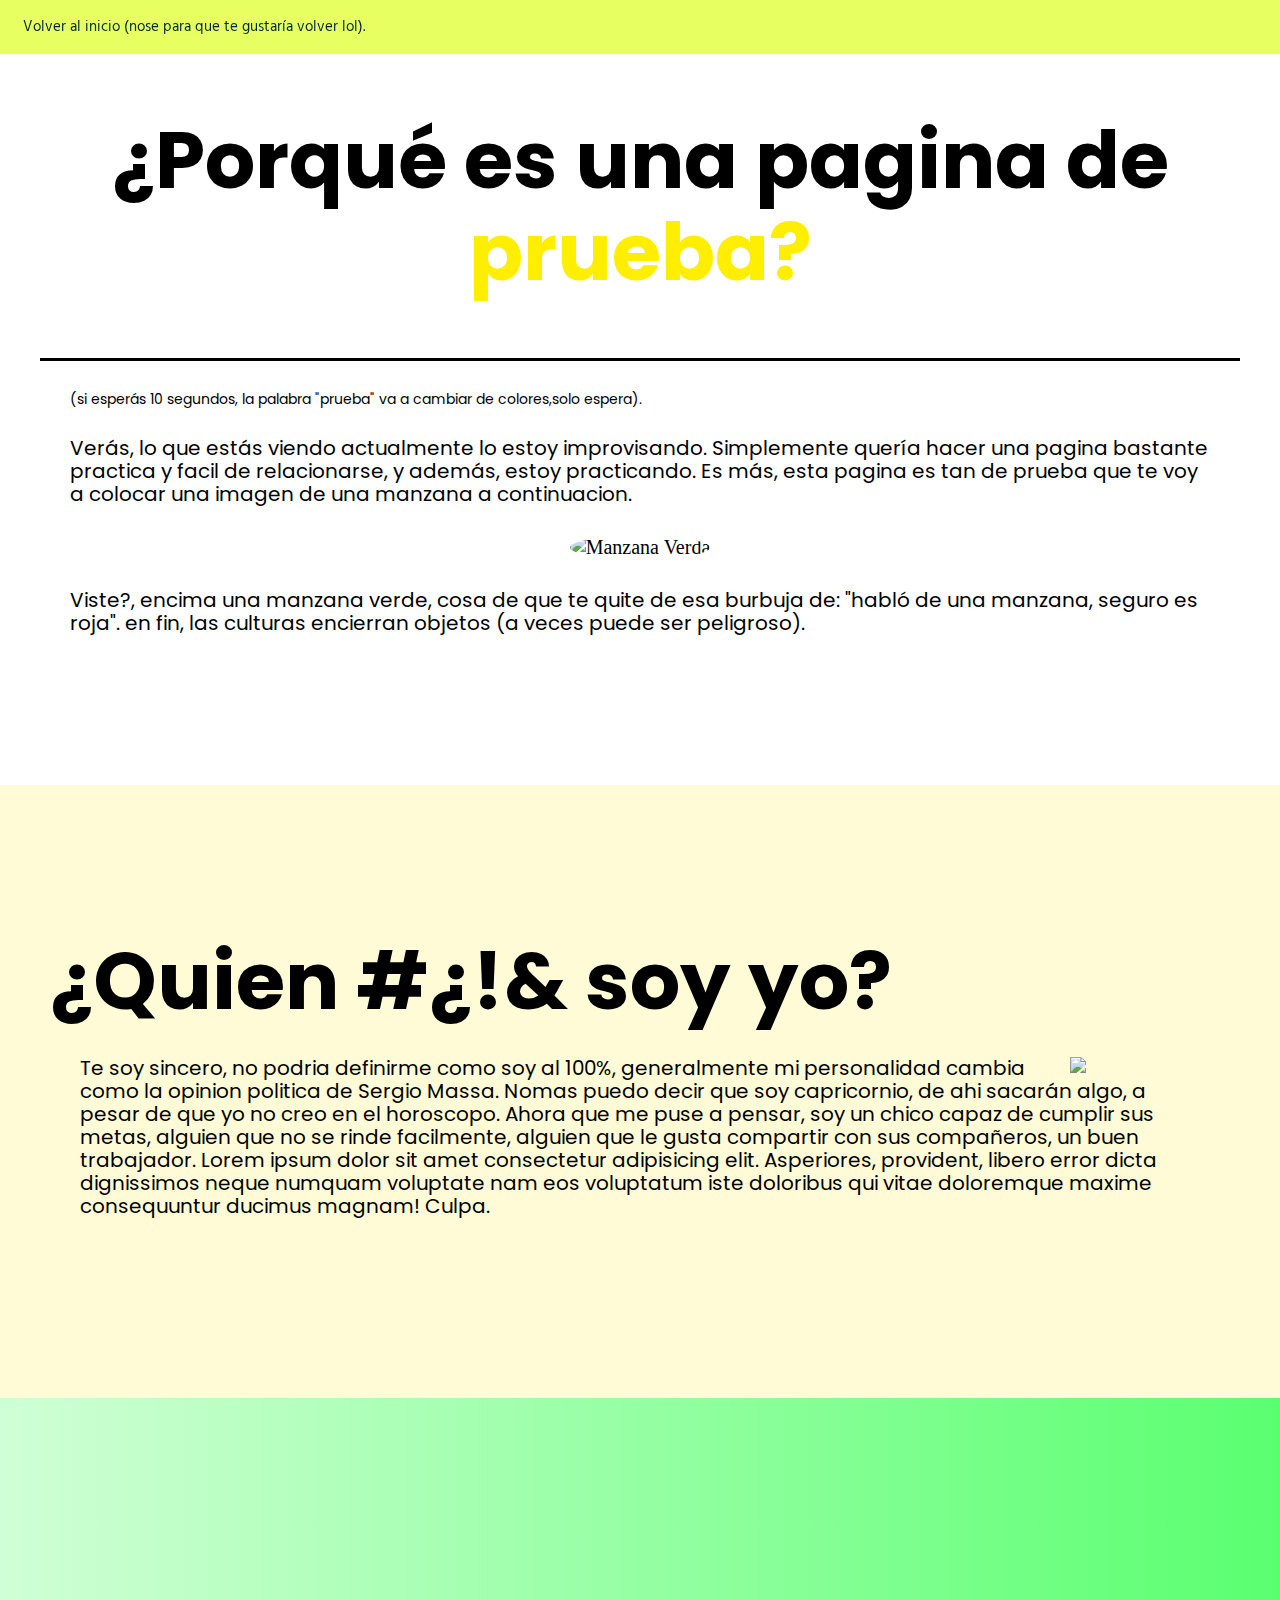
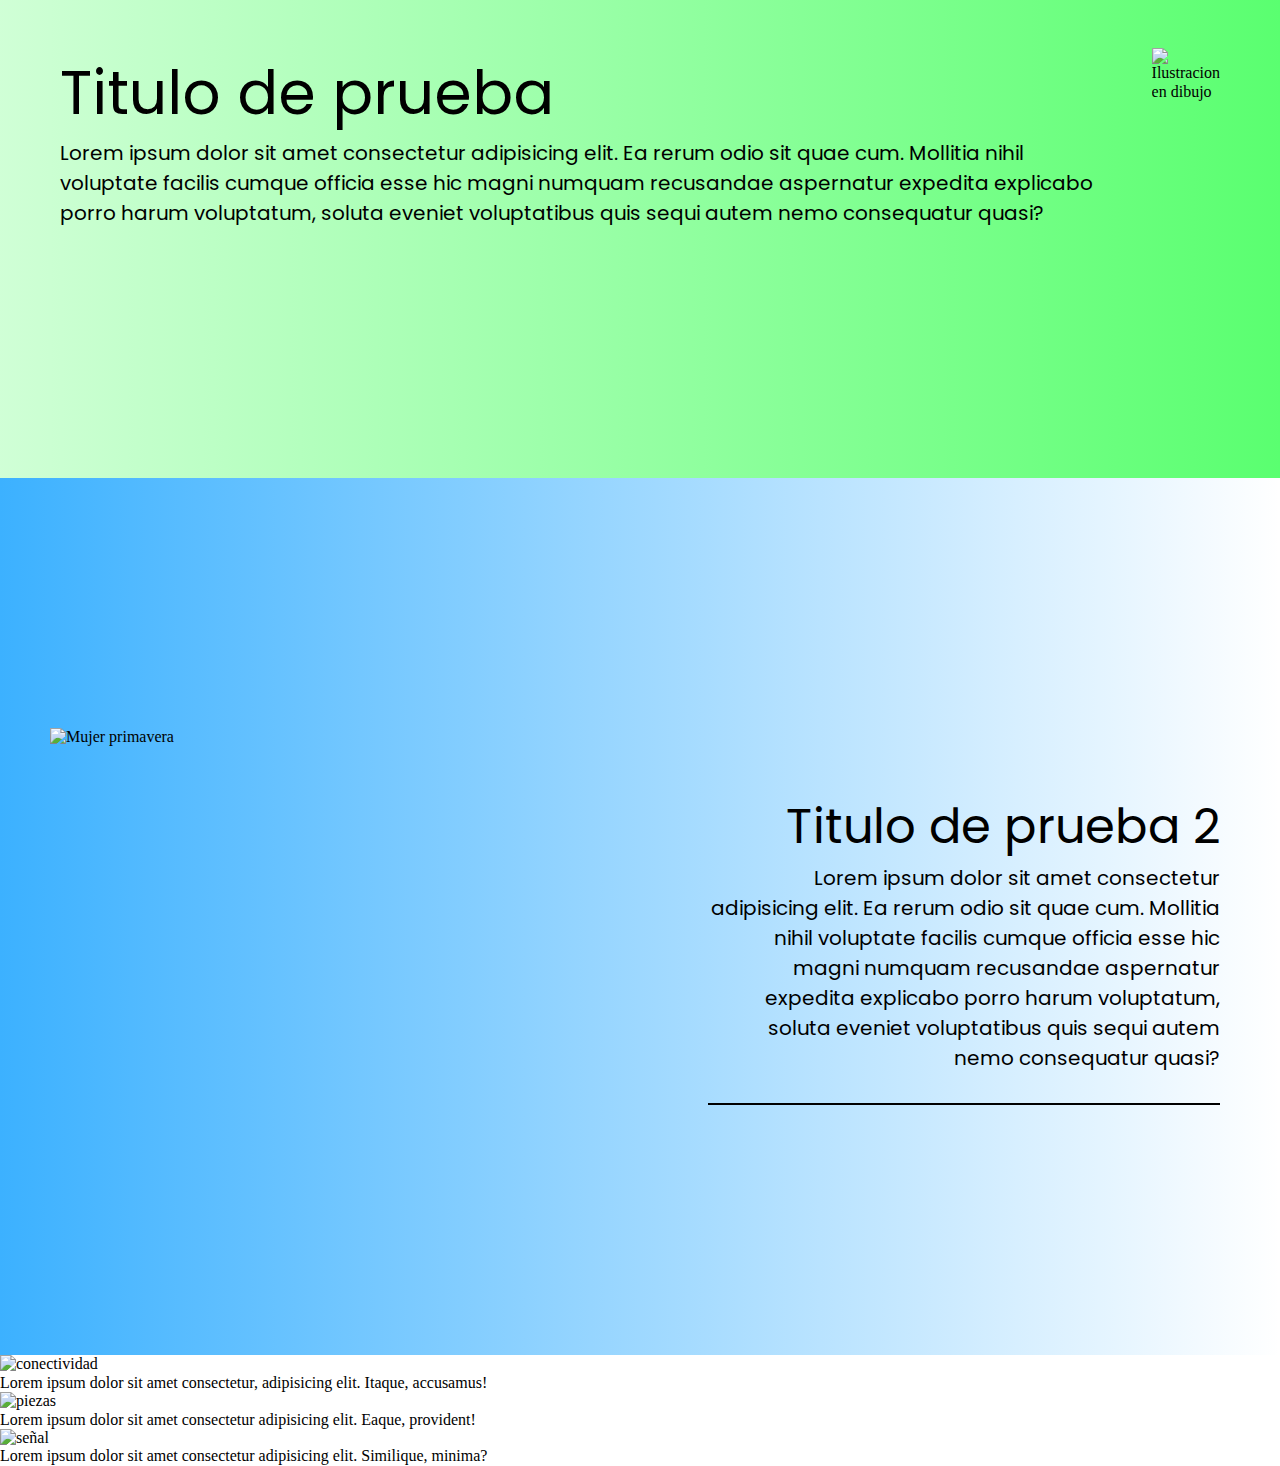
==== mas.html @ 28016dda "soy maxi milessi" ====
<!DOCTYPE html>
<html lang="es-AR">
<head>
    <meta charset="UTF-8">
    <meta name="viewport" content="width=device-width, initial-scale=1.0">
    <title>prueba - más</title>
    <meta name="Robots" content="noindex, nofollow">
    <meta name="Author" content="Máximo Milessi">
    <meta name="Description" content="Esta es una simple pagina de prueba :)">
    <meta name="Keywords" content="Prueba, pagina, pagina de prueba, maximo, maximo milessi, paginas, pruebas, simple">
    <link rel="icon" href="icono.ico">
    <link rel="preconnect" href="https://fonts.gstatic.com">
    <link href="https://fonts.googleapis.com/css2?family=Poppins&display=swap" rel="stylesheet">
    <link href="https://fonts.googleapis.com/css2?family=Hind&display=swap" rel="stylesheet">
    <link rel="stylesheet" href="css/normalize.css">
    <link rel="stylesheet" href="css/mas.css">
    <script src="https://kit.fontawesome.com/827f381c4c.js" crossorigin="anonymous"></script>
</head>
<body>
    <nav class="nav-container">
        <a href="index.html"><i class="fas fa-home"></i>Volver al inicio (nose para que te gustaría volver lol).</a>
    </nav>
    <nav class="nav-container-responsive">
        <a href="index.html"><i class="fas fa-home"></i>Volver al inicio.</a>
    </nav>
    <article class="articleblock1">
        <section class="articleblock1__section1">
            <h1>¿Porqué es una pagina de <span>prueba?</span></h1>
            <p class="articleblock1__section1__p1">(si esperás 10 segundos, la palabra "prueba" va a cambiar de colores,solo espera).</p>
            <p>Verás, lo que estás viendo actualmente lo estoy improvisando. 
                Simplemente quería hacer una pagina bastante practica y facil de relacionarse,
                 y además, estoy practicando. Es más, esta pagina es tan de prueba que te voy a colocar una imagen de una manzana 
                a continuacion. </p>
            <img src="https://www.hogarmania.com/archivos/201105/manzana-xl-668x400x80xX.jpg" alt="Manzana Verda" title="Manzana verde">
            <p>Viste?, encima una manzana verde, cosa de que te quite de esa burbuja de: "habló de una manzana, seguro es roja". en fin, las culturas encierran objetos (a veces puede ser peligroso).</p>
        </section>
        <section class="articleblock1__section2">
            <h1>¿Quien #¿!& soy yo?</h1>
            <div class="articleblock1__section2__text">
                <img src="https://images.clarin.com/2020/09/25/horoscopo-semanal-septiembre-foto-ilustracion___B8M_H9Nol_340x340__1.jpg">
                <p>Te soy sincero, no podria definirme como soy al 100%, generalmente mi personalidad cambia como la opinion politica de Sergio Massa.
                    Nomas puedo decir que soy capricornio, de ahi sacarán algo, a pesar de que yo no creo en el horoscopo.
                 Ahora que me puse a pensar, soy un chico capaz de cumplir sus metas, alguien que no se rinde facilmente, alguien que le gusta compartir
                 con sus compañeros, un buen trabajador. Lorem ipsum dolor sit amet consectetur adipisicing elit. Asperiores, provident, libero error dicta dignissimos neque numquam voluptate nam eos voluptatum iste doloribus qui vitae doloremque maxime consequuntur ducimus magnam! Culpa.</p>
            </div>
        </section>
        <section class="articleblock1__section3">
            <div class="articleblock1__section3__sub1">
                <h1>Titulo de prueba</h1>
                <p>Lorem ipsum dolor sit amet consectetur adipisicing elit. Ea rerum odio sit quae cum. Mollitia nihil voluptate facilis cumque officia esse hic magni numquam recusandae aspernatur expedita explicabo porro harum voluptatum, soluta eveniet voluptatibus quis sequi autem nemo consequatur quasi?</p>
            </div>
                <img src="https://i.blogs.es/f45547/69-original.png-1000h/450_1000.jpeg" alt="Ilustracion en dibujo" title="ilustracion en dibujo">
        </section>
        <section class="articleblock1__section4">
            <div class="articleblock1__section4__sub1">
                <h1>Titulo de prueba 2</h1>
                <div class="articleblock1__section4__p-container">
                    <p>Lorem ipsum dolor sit amet consectetur adipisicing elit. Ea rerum odio sit quae cum. Mollitia nihil voluptate facilis cumque officia esse hic magni numquam recusandae aspernatur expedita explicabo porro harum voluptatum, soluta eveniet voluptatibus quis sequi autem nemo consequatur quasi?</p>
                </div>
            </div>
            <div class="articleblock1__section4__sub-img">
                <img src="https://www.ort.edu.uy/innovaportal/file/79777/1/lucia-picerno.jpg" alt="Mujer primavera" title="Mujer primavera">
            </div>
        </section>
        <section class="articleblock1__section5">
            <div class="section5__sub1">
                <img src="https://enlacesdelcaribe.com/wp-content/uploads/2019/01/Icono-Conectividad-Web-EDC-200px-1.png" alt="conectividad" title="conectividad">
                <p>Lorem ipsum dolor sit amet consectetur, adipisicing elit. Itaque, accusamus!</p>
            </div>
            <div class="section5__sub2">
                <img src="https://enlacesdelcaribe.com/wp-content/uploads/2018/03/Icono-Conectividad-Web-EDC-200px.png" alt="piezas" title="piezas">
                <p>Lorem ipsum dolor sit amet consectetur adipisicing elit. Eaque, provident!</p>
            </div>
            <div class="section5__sub3">
                <img src="https://lh3.googleusercontent.com/proxy/LKjeaTf91RvRZbWyIGx5UmtzBhx0lw1nDyn_lV-PvlnaiMpDG3_rz--0QpVNrUgECCwAil1TJj9KpL1CF6eDIXZdqjZ5o6kOCkYOTu2Zfwb85JxE-Q" alt="señal" title="señal">
                <p>Lorem ipsum dolor sit amet consectetur adipisicing elit. Similique, minima?</p>
            </div>
        </section>
    </article>
</body>
</html>
---- css/mas.css ----
body {
    background-image: url(https://images.assetsdelivery.com/compings_v2/phokin/phokin1708/phokin170800236.jpg);
    background-repeat: no-repeat;
    background-size: cover;
}
.nav-container {
    position:sticky;
    top: 0;
    font-size: 15px;
    padding: 18px;
    background: rgba(231, 255, 94, 0.986);
}
.nav-container-responsive {
    display: none;
    font-size: 15px;
    padding: 20px;
    background: rgba(189, 255, 233, 0.986);
}
.nav-container-responsive a {
    font-size: 1.4em;
}
.nav-container a, .nav-container-responsive a {
    text-decoration: none;
    font-family: 'Hind', sans-serif;
    color: #000;
}
.nav-container a i, .nav-container-responsive a i {
    margin-right: 5px;
}
.nav-container a:hover {
    color: rgb(6, 83, 114);
}
.nav-container a, .nav-container-responsive a:active {
    color:rgb(1, 40, 56) ;
}
.articleblock1__section1, .articleblock1__section2 {
    font-size: 20px;
    text-align: center;
    margin: 40px;
}
.articleblock1__section1 {
    margin-bottom: 150px;
}
.articleblock1__section1 h1{
    margin-top: 60px;
    padding-bottom: 60px;
    font-size: 4em;
    font-family: 'Poppins', sans-serif;
    border-bottom: 3px solid #000;
}
.articleblock1__section1  h1 span {
    color: #ffee00;
    animation-name: color-prueba;
    animation-duration: 4s;
    animation-iteration-count: infinite;
    animation-direction: alternate;
    animation-delay: 10s;
}
.articleblock1__section1 p {
    margin: 30px;
    font-family: 'Poppins', sans-serif;
    text-align: left;
}
.articleblock1__section1__p1 {
    text-align: left;
    font-size: .7em;
}
.articleblock1__section1 img {
    width: 300px;
    border-radius: 50%;
    transition-property: box-shadow;
    transition-duration: .5s;
}
.articleblock1__section1 img:hover {
    box-shadow:  0px 0px 50px rgba(0, 0, 0, 0.233);
}   
.articleblock1__section2 {
    margin-top: 100px;
    margin: auto 0;
    margin-bottom: 0;
    padding: 150px 50px;
    background:#fff17249 ;
}
.articleblock1__section2 h1{
    text-align: left;
    font-size: 4em;
    font-family: 'Poppins', sans-serif;
    color: black;
}
.articleblock1__section2__text p {
    text-align: left;
    margin: 30px;
    font-family: 'Poppins', sans-serif;
}
.articleblock1__section2__text img {
    width: 150px;
    margin: auto 10px;
    float: right;
}
.articleblock1__section3 {
    display: flex;
    background: linear-gradient(to left, rgb(90, 255, 112), rgba(69, 255, 94, 0.253));
    padding: 200px 10px;
}
.articleblock1__section3__sub1 {
    text-align: center;
    font-size: 20px;
    padding: 50px;
    padding-right: 5px;
}
.articleblock1__section3__sub1 h1 {
    font: 3em 'Poppins', sans-serif;
    text-align: left;
}
.articleblock1__section3__sub1 p {
    font: 20px 'Poppins', sans-serif;
    text-align: left;
}
.articleblock1__section3 img {
    object-fit: contain;
    padding: 50px;
}
.articleblock1__section4 {
    display: flex;
    flex-wrap: nowrap;
    flex-direction: row-reverse;
    background: linear-gradient(to right, rgb(60, 177, 255),rgba(60, 177, 255,0));
    padding: 250px 10px;
    
}
.articleblock1__section4__sub-img {
    flex-grow: 1;
    margin: 0px 40px;

}
.articleblock1__section4__sub-img img {
    width: 350px;
    transition-property: box-shadow, transform;
    transition-duration: .6s;
}
.articleblock1__section4__sub-img img:hover {
    box-shadow: 0px 0px 15px rgba(85, 85, 85, 0.61);
    transform: scale(1.01);
}
.articleblock1__section4__sub1 {
    text-align: right;
    width: 40vw;
    margin-right: 50px;
    margin-top: 5%;
}
.articleblock1__section4__sub1 h1 {
    font: 3em 'Poppins', sans-serif;
}
.articleblock1__section4__p-container {
    padding-bottom: 30px;
    font: 20px 'Poppins', sans-serif;
    border-bottom: 2px solid #000;
    transition-property: border-bottom;
    transition-duration: 1s;
}
.articleblock1__section4__p-container:hover {
    border-bottom: 2px solid rgb(77, 77, 255);
}













@keyframes color-prueba {
    33% {
        color: #d7b2d4;
    }
    66% {
        color: #39db54;
    }
    100% {
        color:rgb(0, 217, 255);
    }
}
@media screen and (max-width:400px) {
    .nav-container-responsive {
        display: block;
        position: sticky;
        top:0;
    }
    .nav-container {
        display: none;
    }
    .articleblock1__section1 img {
        padding: 50px;
        margin: 0px;
    }
}
@media screen and (max-width:550px) {
    .articleblock1__section1 h1 {
        font-size: 3.5em;
    }
    .articleblock1__section2__text img {
        width: 200px;
        margin: 20px;
        float: none;
    }
    .articleblock1__section2 h1 {
        text-align:center;
        font-size: 3.5em;
    }
   
}
@media screen and (max-width:1125px) {
    .articleblock1__section3 {
        flex-wrap: wrap;
        text-align: center;
    }
    .articleblock1__section3__sub1 {
        text-align: center;
    }
    .articleblock1__section4 {
        flex-wrap: wrap;
    }
    .articleblock1__section4__sub1 {
        text-align: left;
        width: 100vw;
        margin-right: 0;
        margin-left:40px;
        margin-bottom: 50px;
    }
}
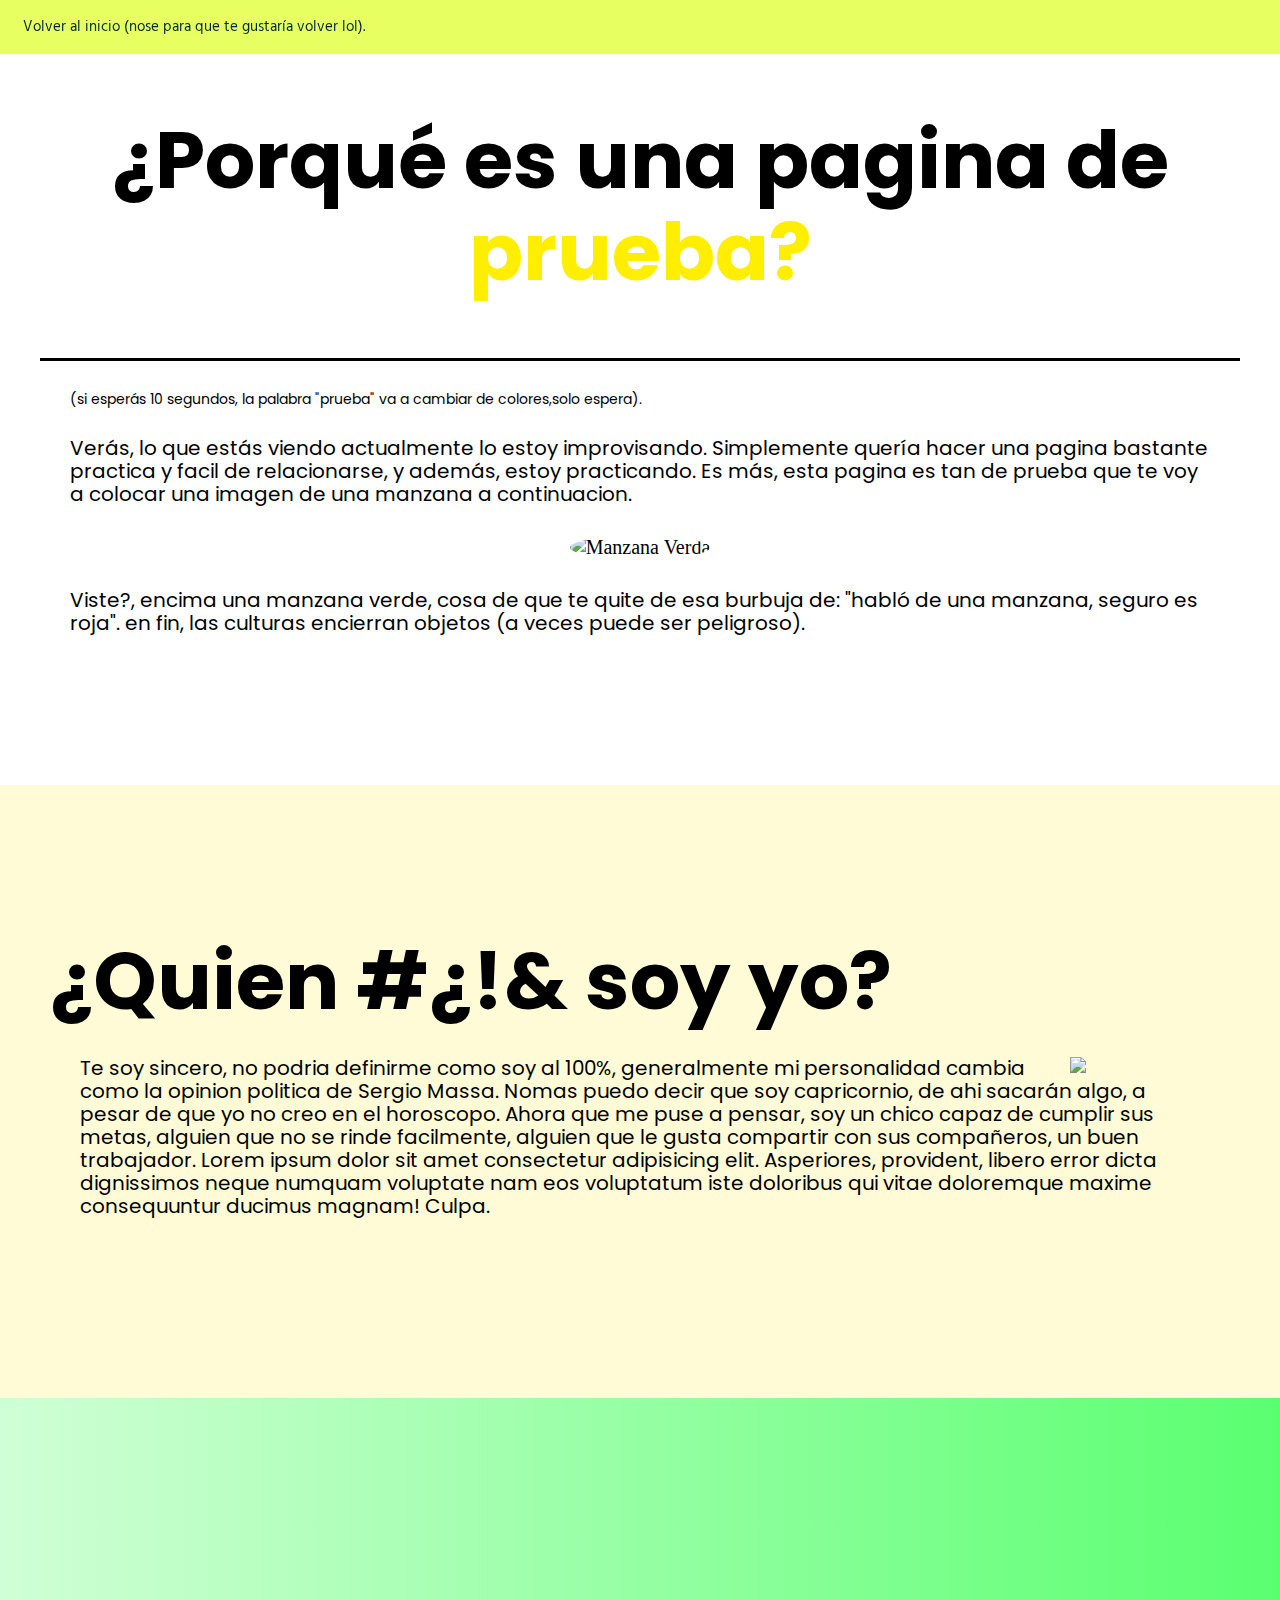
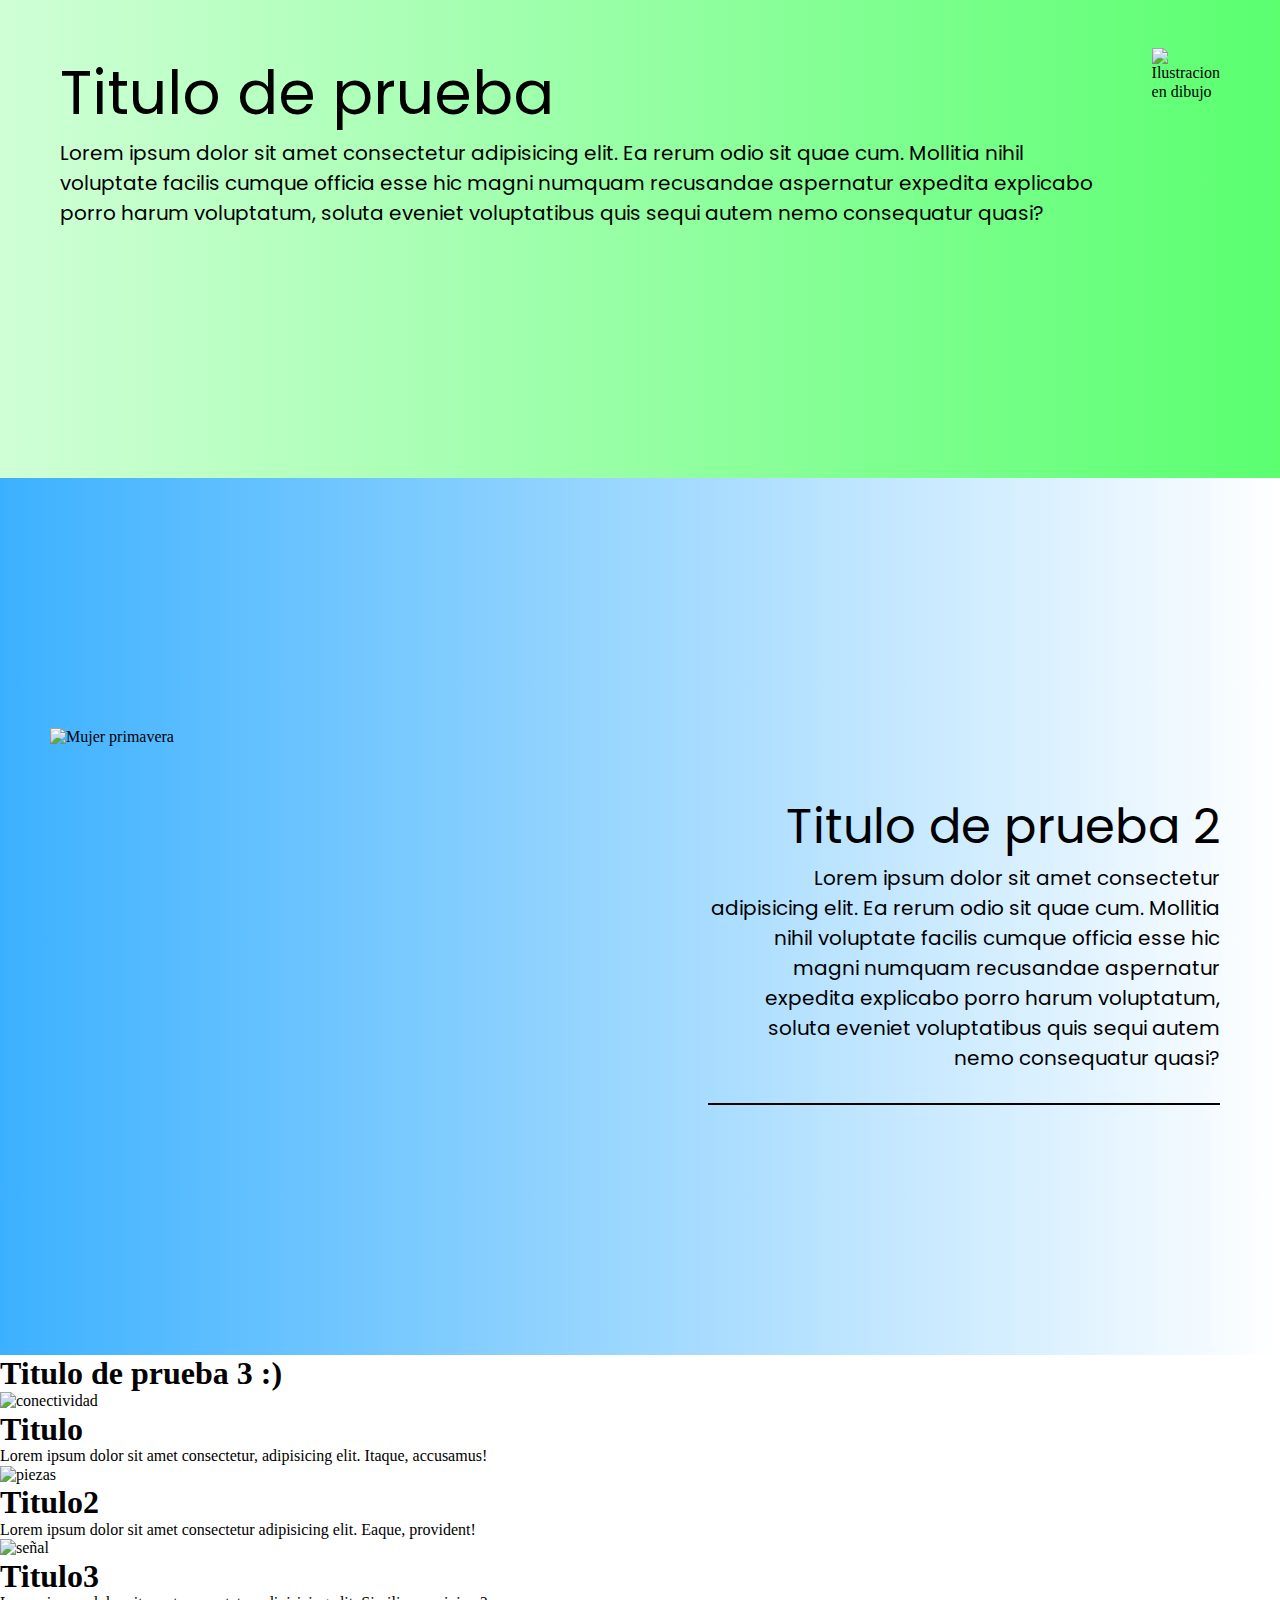
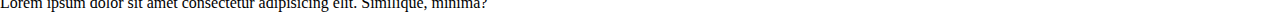
==== commit 4abc7513: "quinto com" ====
--- a/mas.html
+++ b/mas.html
@@ -12,6 +12,7 @@
     <link rel="preconnect" href="https://fonts.gstatic.com">
     <link href="https://fonts.googleapis.com/css2?family=Poppins&display=swap" rel="stylesheet">
     <link href="https://fonts.googleapis.com/css2?family=Hind&display=swap" rel="stylesheet">
+    <link href="https://fonts.googleapis.com/css2?family=Comfortaa:wght@500&display=swap" rel="stylesheet">
     <link rel="stylesheet" href="css/normalize.css">
     <link rel="stylesheet" href="css/mas.css">
     <script src="https://kit.fontawesome.com/827f381c4c.js" crossorigin="anonymous"></script>
@@ -63,18 +64,25 @@
             </div>
         </section>
         <section class="articleblock1__section5">
-            <div class="section5__sub1">
-                <img src="https://enlacesdelcaribe.com/wp-content/uploads/2019/01/Icono-Conectividad-Web-EDC-200px-1.png" alt="conectividad" title="conectividad">
-                <p>Lorem ipsum dolor sit amet consectetur, adipisicing elit. Itaque, accusamus!</p>
+            <h1>Titulo de prueba 3 :)</h1>
+            <div class="articleblock1__section5__flex-container">
+                <div class="section5__sub1">
+                    <img src="https://enlacesdelcaribe.com/wp-content/uploads/2019/01/Icono-Conectividad-Web-EDC-200px-1.png" alt="conectividad" title="conectividad">
+                    <h1>Titulo</h1>
+                    <p>Lorem ipsum dolor sit amet consectetur, adipisicing elit. Itaque, accusamus!</p>
+                </div>
+                <div class="section5__sub2">
+                    <img src="https://enlacesdelcaribe.com/wp-content/uploads/2018/03/Icono-Conectividad-Web-EDC-200px.png" alt="piezas" title="piezas">
+                    <h1>Titulo2</h1>
+                    <p>Lorem ipsum dolor sit amet consectetur adipisicing elit. Eaque, provident!</p>
+                </div>
+                <div class="section5__sub3">
+                    <img src="https://cursosdedesarrollo.com/wp-content/uploads/2019/08/200px-HTML5_logo_and_wordmark.svg.png" alt="señal" title="señal">
+                    <h1>Titulo3</h1>
+                    <p>Lorem ipsum dolor sit amet consectetur adipisicing elit. Similique, minima?</p>
+                </div>
             </div>
-            <div class="section5__sub2">
-                <img src="https://enlacesdelcaribe.com/wp-content/uploads/2018/03/Icono-Conectividad-Web-EDC-200px.png" alt="piezas" title="piezas">
-                <p>Lorem ipsum dolor sit amet consectetur adipisicing elit. Eaque, provident!</p>
-            </div>
-            <div class="section5__sub3">
-                <img src="https://lh3.googleusercontent.com/proxy/LKjeaTf91RvRZbWyIGx5UmtzBhx0lw1nDyn_lV-PvlnaiMpDG3_rz--0QpVNrUgECCwAil1TJj9KpL1CF6eDIXZdqjZ5o6kOCkYOTu2Zfwb85JxE-Q" alt="señal" title="señal">
-                <p>Lorem ipsum dolor sit amet consectetur adipisicing elit. Similique, minima?</p>
-            </div>
+            
         </section>
     </article>
 </body>
